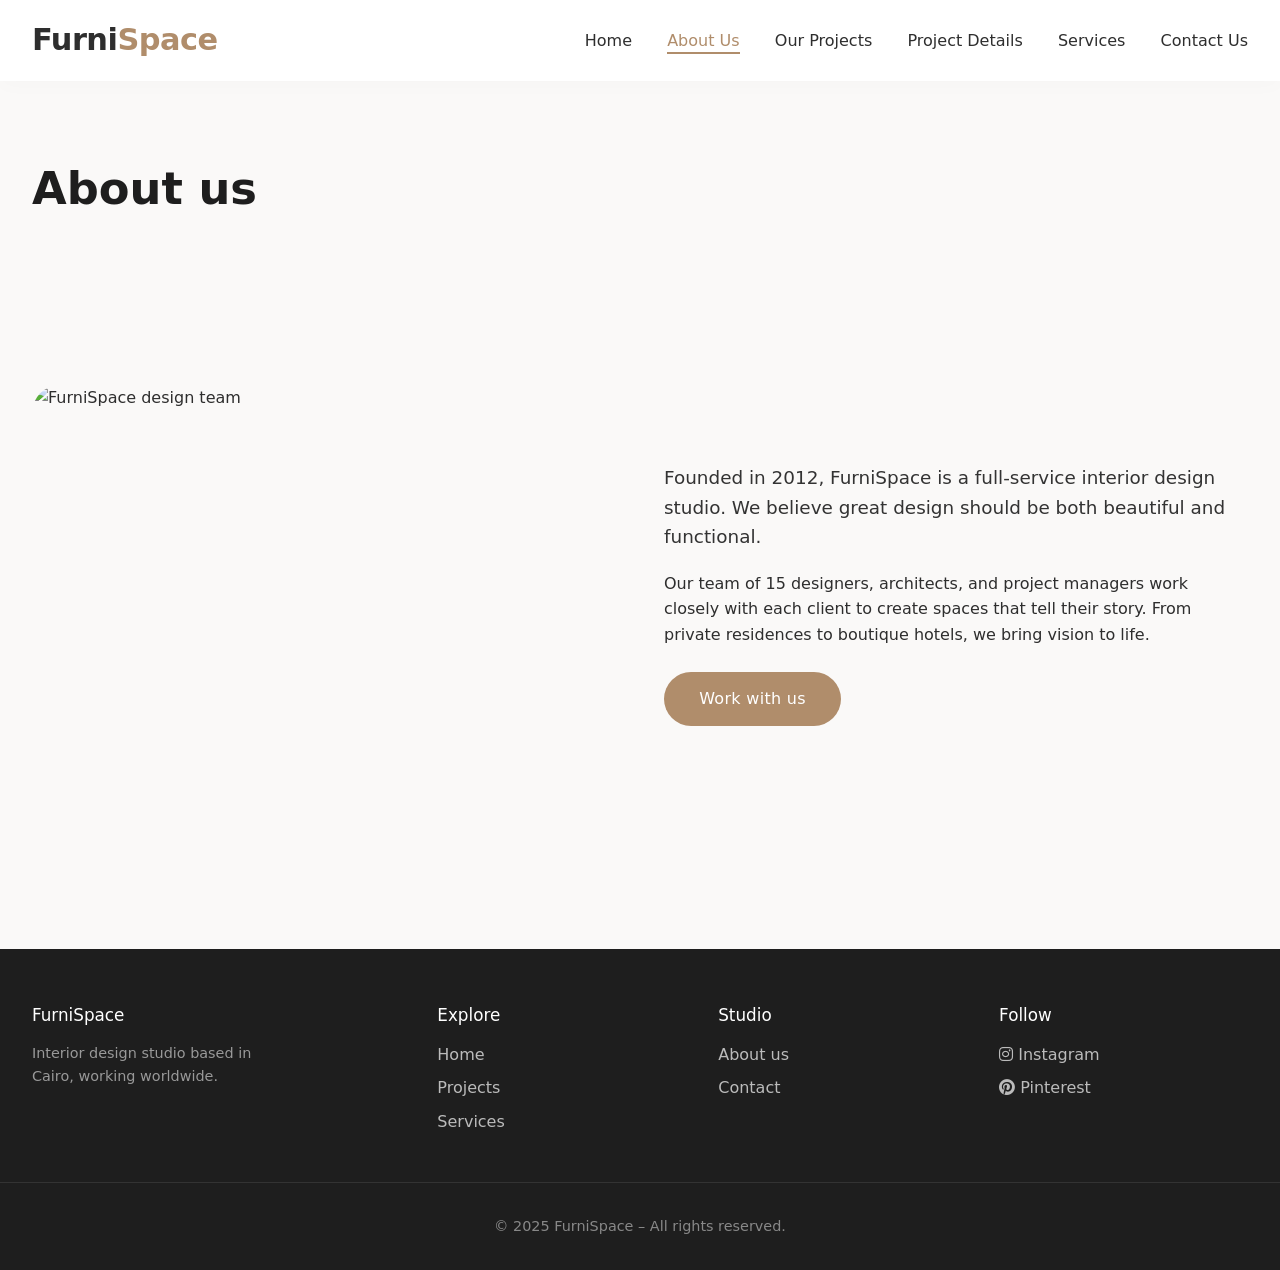
==== FurniSpace/pages/about.html @ 3a3be59d "Add files via upload" ====
<!doctype html>
<html lang="en">
  <head>
    <meta charset="UTF-8" />
    <meta name="viewport" content="width=device-width, initial-scale=1.0" />
    <title>About Us – FurniSpace</title>
    <link
      rel="stylesheet"
      href="https://cdnjs.cloudflare.com/ajax/libs/font-awesome/6.0.0-beta3/css/all.min.css"
    />
    <link rel="stylesheet" href="../css/style.css" />
    <link rel="stylesheet" href="../css/responsive.css" />
  </head>
  <body>
    <header class="site-header">
      <div class="navbar">
        <a href="../index.html" class="logo">Furni<span>Space</span></a>
        <button
          class="menu-toggle"
          id="menuToggle"
          aria-label="Toggle navigation"
        >
          <i class="fas fa-bars"></i>
        </button>
        <ul class="nav-links" id="navLinks">
          <li><a href="../index.html">Home</a></li>
          <li><a href="about.html" class="active-nav">About Us</a></li>
          <li><a href="projects.html">Our Projects</a></li>
          <li><a href="project-details.html">Project Details</a></li>
          <li><a href="services.html">Services</a></li>
          <li><a href="contact.html">Contact Us</a></li>
        </ul>
      </div>
    </header>

    <main>
      <section class="section page-header">
        <div class="container">
          <h1 class="page-title">About us</h1>
        </div>
      </section>

      <section class="section">
        <div class="container about-content">
          <img
            src="https://images.unsplash.com/photo-1556912173-3bb406ef7e77?q=80&w=2000&auto=format&fit=crop"
            alt="FurniSpace design team"
          />
          <div>
            <p class="lead">
              Founded in 2012, FurniSpace is a full-service interior design
              studio. We believe great design should be both beautiful and
              functional.
            </p>
            <p>
              Our team of 15 designers, architects, and project managers work
              closely with each client to create spaces that tell their story.
              From private residences to boutique hotels, we bring vision to
              life.
            </p>
            <p style="margin-top: 1.5rem">
              <a href="contact.html" class="btn">Work with us</a>
            </p>
          </div>
        </div>
      </section>
    </main>

    <footer class="site-footer">
      <div class="container footer-grid">
        <div>
          <h4>FurniSpace</h4>
          <p class="footer-desc">
            Interior design studio based in Cairo, working worldwide.
          </p>
        </div>
        <div>
          <h4>Explore</h4>
          <a href="../index.html">Home</a><a href="projects.html">Projects</a
          ><a href="services.html">Services</a>
        </div>
        <div>
          <h4>Studio</h4>
          <a href="about.html">About us</a><a href="contact.html">Contact</a>
        </div>
        <div>
          <h4>Follow</h4>
          <a href="#"><i class="fab fa-instagram"></i> Instagram</a
          ><a href="#"><i class="fab fa-pinterest"></i> Pinterest</a>
        </div>
      </div>
      <div class="container footer-bottom">
        © 2025 FurniSpace – All rights reserved.
      </div>
    </footer>

    <script src="../js/navigation.js"></script>
  </body>
</html>
---- FurniSpace/css/style.css ----
/* ============================================================
   FURNISPACE — MAIN STYLESHEET
   ============================================================ */

/* ---------- RESET & BASE ---------- */
*,
*::before,
*::after {
  margin: 0;
  padding: 0;
  box-sizing: border-box;
}

html {
  scroll-behavior: smooth;
}

body {
  font-family:
    "Inter",
    system-ui,
    -apple-system,
    BlinkMacSystemFont,
    "Segoe UI",
    Roboto,
    sans-serif;
  background-color: #faf9f8;
  color: #2e2e2e;
  line-height: 1.6;
  -webkit-font-smoothing: antialiased;
}

img {
  max-width: 100%;
  display: block;
}

a {
  text-decoration: none;
  color: inherit;
  transition: color 0.2s;
}

ul {
  list-style: none;
}

button {
  font-family: inherit;
  cursor: pointer;
}

/* ---------- LAYOUT ---------- */
.container {
  max-width: 1280px;
  margin: 0 auto;
  padding: 0 2rem;
  width: 100%;
}

.section {
  padding: 5rem 0;
}

/* ---------- TYPOGRAPHY ---------- */
h1,
h2,
h3,
h4,
h5 {
  font-weight: 600;
  line-height: 1.25;
  color: #1e1e1e;
}

.section-title {
  font-size: 2.3rem;
  margin-bottom: 2.5rem;
  position: relative;
  display: inline-block;
}

.section-title::after {
  content: "";
  position: absolute;
  bottom: -10px;
  left: 0;
  width: 60px;
  height: 4px;
  background: #b08d6b;
  border-radius: 4px;
}

.page-title {
  font-size: 2.8rem;
  margin-bottom: 0.5rem;
}

.page-subtitle {
  font-size: 1.15rem;
  color: #555;
  max-width: 640px;
}

.lead {
  font-size: 1.15rem;
  margin-bottom: 1.2rem;
  color: #333;
}

/* ---------- BUTTONS ---------- */
.btn {
  display: inline-flex;
  align-items: center;
  justify-content: center;
  gap: 0.6rem;
  background: #b08d6b;
  color: #fff;
  padding: 0.9rem 2.2rem;
  border-radius: 40px;
  font-weight: 500;
  letter-spacing: 0.3px;
  border: none;
  transition:
    background 0.25s,
    transform 0.2s;
}

.btn:hover {
  background: #9a7a5a;
  transform: translateY(-2px);
}

.btn-full {
  width: 100%;
}

/* ---------- HEADER / NAV ---------- */
.site-header {
  background: #fff;
  box-shadow: 0 4px 20px rgba(0, 0, 0, 0.02);
  position: sticky;
  top: 0;
  z-index: 100;
}

.navbar {
  display: flex;
  justify-content: space-between;
  align-items: center;
  padding: 1rem 2rem;
  max-width: 1400px;
  margin: 0 auto;
}

.logo {
  font-size: 1.9rem;
  font-weight: 700;
  letter-spacing: -0.5px;
  color: #2e2e2e;
}

.logo span {
  color: #b08d6b;
}

.nav-links {
  display: flex;
  gap: 2.2rem;
  font-weight: 500;
}

.nav-links a {
  position: relative;
  padding-bottom: 4px;
}

.nav-links a::after {
  content: "";
  position: absolute;
  bottom: 0;
  left: 0;
  width: 0;
  height: 2px;
  background: #b08d6b;
  transition: width 0.25s;
}

.nav-links a:hover,
.nav-links a.active-nav {
  color: #b08d6b;
}

.nav-links a:hover::after,
.nav-links a.active-nav::after {
  width: 100%;
}

.menu-toggle {
  display: none;
  background: none;
  border: none;
  font-size: 1.8rem;
  color: #2e2e2e;
  cursor: pointer;
}

/* ---------- HERO (HOME) ---------- */
.hero {
  display: grid;
  grid-template-columns: 1fr 1fr;
  min-height: 520px;
  background: #efece9;
}

.hero-content {
  display: flex;
  flex-direction: column;
  justify-content: center;
  padding: 3rem 2rem 3rem 3rem;
}

.hero-content h1 {
  font-size: 3.2rem;
  line-height: 1.15;
  letter-spacing: -1px;
  margin-bottom: 1.5rem;
}

.hero-content p {
  font-size: 1.15rem;
  margin-bottom: 2rem;
  color: #4a4a4a;
  max-width: 480px;
}

.hero-image {
  background: url("https://images.unsplash.com/photo-1618221195710-dd6b41faaea6?q=80&w=2000&auto=format&fit=crop")
    center/cover no-repeat;
  min-height: 420px;
}

/* ---------- SERVICE CARDS ---------- */
.services-grid {
  display: grid;
  grid-template-columns: repeat(auto-fit, minmax(220px, 1fr));
  gap: 2rem;
  margin-top: 2rem;
}

.services-grid--full {
  grid-template-columns: repeat(auto-fit, minmax(260px, 1fr));
}

.service-card {
  background: #fff;
  padding: 2.2rem 1.8rem;
  border-radius: 20px;
  box-shadow: 0 12px 30px rgba(0, 0, 0, 0.03);
  text-align: center;
  transition:
    transform 0.25s,
    box-shadow 0.25s;
}

.service-card:hover {
  transform: translateY(-8px);
  box-shadow: 0 20px 40px rgba(0, 0, 0, 0.06);
}

.service-card i {
  font-size: 2.8rem;
  color: #b08d6b;
  margin-bottom: 1.2rem;
}

.service-card h3 {
  font-size: 1.4rem;
  margin-bottom: 0.7rem;
}

.service-card p {
  color: #666;
  font-size: 0.95rem;
}

/* ---------- PROJECTS GRID (HOME) ---------- */
.projects-grid {
  display: grid;
  grid-template-columns: repeat(auto-fit, minmax(280px, 1fr));
  gap: 2rem;
}

.project-card {
  display: block;
  border-radius: 24px;
  overflow: hidden;
  box-shadow: 0 10px 20px rgba(0, 0, 0, 0.02);
  background: #fff;
  transition:
    transform 0.2s,
    box-shadow 0.25s;
}

.project-card:hover {
  transform: translateY(-4px);
  box-shadow: 0 18px 36px rgba(0, 0, 0, 0.06);
}

.project-card img {
  width: 100%;
  height: 260px;
  object-fit: cover;
  transition: transform 0.4s;
}

.project-card:hover img {
  transform: scale(1.05);
}

.project-info {
  padding: 1.4rem;
}

.project-info h4 {
  font-size: 1.3rem;
  margin-bottom: 0.25rem;
}

.project-info p {
  color: #7a7a7a;
  font-size: 0.95rem;
}

/* ---------- WHY CHOOSE US ---------- */
.why-grid {
  display: grid;
  grid-template-columns: repeat(3, 1fr);
  gap: 2rem;
  margin-top: 2rem;
}

.why-item {
  display: flex;
  gap: 1.2rem;
  align-items: flex-start;
}

.why-item i {
  font-size: 2rem;
  color: #b08d6b;
}

.why-item h3 {
  font-size: 1.25rem;
  margin-bottom: 0.4rem;
}

.why-item p {
  color: #666;
}

/* ---------- TESTIMONIALS ---------- */
.testimonial-grid {
  display: grid;
  grid-template-columns: repeat(auto-fit, minmax(260px, 1fr));
  gap: 2rem;
}

.testimonial-card {
  background: #fff;
  padding: 2rem;
  border-radius: 24px;
  box-shadow: 0 8px 22px rgba(0, 0, 0, 0.02);
}

.testimonial-card i {
  color: #b08d6b;
  font-size: 1.8rem;
  margin-bottom: 0.8rem;
}

.testimonial-card p {
  font-style: italic;
  margin-bottom: 1.2rem;
  color: #555;
}

.testimonial-card h5 {
  font-weight: 600;
}

/* ---------- ABOUT PAGE ---------- */
.about-content {
  display: grid;
  grid-template-columns: 1fr 1fr;
  gap: 3rem;
  align-items: center;
}

.about-content img {
  border-radius: 28px;
  height: 420px;
  width: 100%;
  object-fit: cover;
}

/* ---------- PROJECTS PAGE (FILTER) ---------- */
.filter-buttons {
  display: flex;
  flex-wrap: wrap;
  gap: 0.8rem;
  margin: 2rem 0 2.5rem;
}

.filter-btn {
  background: transparent;
  border: 1.5px solid #ddd;
  padding: 0.6rem 1.6rem;
  border-radius: 40px;
  font-weight: 500;
  color: #333;
  transition: all 0.2s;
}

.filter-btn:hover {
  border-color: #b08d6b;
  color: #b08d6b;
}

.filter-btn.active {
  background: #b08d6b;
  border-color: #b08d6b;
  color: #fff;
}

.projects-gallery {
  display: grid;
  grid-template-columns: repeat(auto-fill, minmax(300px, 1fr));
  gap: 2rem;
}

.gallery-item {
  display: block;
  border-radius: 20px;
  overflow: hidden;
  position: relative;
  box-shadow: 0 8px 18px rgba(0, 0, 0, 0.05);
  transition: transform 0.25s;
  animation: fadeIn 0.4s ease;
}

.gallery-item:hover {
  transform: translateY(-6px);
}

.gallery-item img {
  width: 100%;
  height: 280px;
  object-fit: cover;
  transition: transform 0.4s;
}

.gallery-item:hover img {
  transform: scale(1.07);
}

.overlay {
  position: absolute;
  bottom: 0;
  left: 0;
  right: 0;
  background: linear-gradient(to top, rgba(0, 0, 0, 0.78), transparent);
  color: #fff;
  padding: 1.5rem 1.2rem 1rem;
  transform: translateY(10px);
  opacity: 0;
  transition: all 0.3s;
}

.gallery-item:hover .overlay {
  opacity: 1;
  transform: translateY(0);
}

.overlay h4 {
  font-size: 1.2rem;
  color: #fff;
}

.overlay p {
  font-size: 0.9rem;
  opacity: 0.85;
}

@keyframes fadeIn {
  from {
    opacity: 0;
    transform: translateY(10px);
  }
  to {
    opacity: 1;
    transform: translateY(0);
  }
}

/* ---------- PROJECT DETAILS ---------- */
.main-image {
  border-radius: 28px;
  overflow: hidden;
  margin-bottom: 2rem;
}

.main-image img {
  width: 100%;
  height: 480px;
  object-fit: cover;
}

.detail-meta {
  display: grid;
  grid-template-columns: repeat(3, 1fr);
  background: #fff;
  border-radius: 24px;
  padding: 1.8rem;
  margin: 2rem 0;
  box-shadow: 0 8px 20px rgba(0, 0, 0, 0.02);
}

.meta-item {
  display: flex;
  align-items: center;
  gap: 0.6rem;
  font-weight: 500;
}

.meta-item i {
  color: #b08d6b;
  font-size: 1.2rem;
}

.project-description {
  margin: 2rem 0;
}

.project-description h2,
.project-gallery h2 {
  font-size: 1.8rem;
  margin-bottom: 1rem;
  position: relative;
  display: inline-block;
}

.project-description h2::after,
.project-gallery h2::after {
  content: "";
  position: absolute;
  bottom: -6px;
  left: 0;
  width: 40px;
  height: 3px;
  background: #b08d6b;
  border-radius: 3px;
}

.project-description p {
  font-size: 1.1rem;
  color: #444;
  margin-top: 1rem;
  max-width: 800px;
}

.gallery-grid {
  display: grid;
  grid-template-columns: repeat(3, 1fr);
  gap: 1.2rem;
  margin-top: 1.5rem;
}

.gallery-grid img {
  height: 200px;
  width: 100%;
  object-fit: cover;
  border-radius: 16px;
  transition: transform 0.25s;
}

.gallery-grid img:hover {
  transform: scale(1.03);
}

/* ---------- CONTACT PAGE ---------- */
.contact-wrapper {
  display: grid;
  grid-template-columns: 1.2fr 1fr;
  gap: 3rem;
  align-items: start;
}

.contact-form {
  background: #fff;
  padding: 2.5rem;
  border-radius: 28px;
  box-shadow: 0 15px 35px rgba(0, 0, 0, 0.03);
}

.form-group {
  margin-bottom: 1.5rem;
}

.form-group label {
  display: block;
  margin-bottom: 0.4rem;
  font-weight: 500;
  font-size: 0.95rem;
}

.form-group input,
.form-group select,
.form-group textarea {
  width: 100%;
  padding: 0.9rem 1.2rem;
  border: 1.5px solid #e2e2e2;
  border-radius: 40px;
  font-size: 1rem;
  font-family: inherit;
  background: #fafafa;
  transition:
    border-color 0.2s,
    background 0.2s;
}

.form-group input:focus,
.form-group select:focus,
.form-group textarea:focus {
  outline: none;
  border-color: #b08d6b;
  background: #fff;
}

.form-group textarea {
  border-radius: 24px;
  resize: vertical;
  min-height: 130px;
}

.error-message {
  color: #c0392b;
  font-size: 0.85rem;
  margin-top: 0.3rem;
  display: none;
}

.contact-info p {
  margin-bottom: 1rem;
  font-size: 1.05rem;
  display: flex;
  align-items: center;
  gap: 0.8rem;
}

.contact-info i {
  color: #b08d6b;
  width: 20px;
  text-align: center;
}

/* ---------- FOOTER ---------- */
.site-footer {
  background: #1e1e1e;
  color: #ddd;
  padding: 3.5rem 0 2rem;
  margin-top: 4rem;
}

.footer-grid {
  display: grid;
  grid-template-columns: 1.5fr 1fr 1fr 1fr;
  gap: 2rem;
}

.footer-grid h4 {
  color: #fff;
  margin-bottom: 1rem;
  font-weight: 500;
  font-size: 1.05rem;
}

.footer-grid a {
  display: block;
  margin-bottom: 0.5rem;
  color: #bbb;
}

.footer-grid a:hover {
  color: #b08d6b;
}

.footer-desc {
  color: #999;
  font-size: 0.9rem;
  max-width: 260px;
}

.footer-bottom {
  text-align: center;
  border-top: 1px solid #333;
  padding-top: 2rem;
  margin-top: 2.5rem;
  font-size: 0.9rem;
  color: #888;
}
---- FurniSpace/css/responsive.css ----
/* ============================================================
   FURNISPACE — RESPONSIVE STYLES
   ============================================================ */

/* ---------- TABLET (≤ 992px) ---------- */
@media (max-width: 992px) {
  .hero {
    grid-template-columns: 1fr;
  }

  .hero-content {
    padding: 3rem 1.5rem;
    text-align: center;
    align-items: center;
  }

  .hero-content p {
    margin-left: auto;
    margin-right: auto;
  }

  .hero-image {
    min-height: 300px;
  }

  .about-content {
    grid-template-columns: 1fr;
  }

  .why-grid {
    grid-template-columns: 1fr;
  }

  .contact-wrapper {
    grid-template-columns: 1fr;
  }

  .footer-grid {
    grid-template-columns: repeat(2, 1fr);
  }

  .detail-meta {
    grid-template-columns: 1fr;
    gap: 1rem;
  }

  .gallery-grid {
    grid-template-columns: 1fr 1fr;
  }

  .section-title {
    font-size: 2rem;
  }

  .page-title {
    font-size: 2.2rem;
  }
}

/* ---------- MOBILE (≤ 768px) ---------- */
@media (max-width: 768px) {
  .navbar {
    padding: 0.9rem 1.5rem;
  }

  .menu-toggle {
    display: block;
  }

  .nav-links {
    display: none;
    flex-direction: column;
    position: absolute;
    top: 100%;
    left: 0;
    width: 100%;
    background: #fff;
    padding: 1.5rem 2rem;
    box-shadow: 0 20px 30px rgba(0, 0, 0, 0.06);
    gap: 1.2rem;
  }

  .nav-links.show {
    display: flex;
  }

  .hero-content h1 {
    font-size: 2.5rem;
  }

  .section {
    padding: 3.5rem 0;
  }

  .container {
    padding: 0 1.5rem;
  }

  .main-image img {
    height: 320px;
  }

  .gallery-item img {
    height: 240px;
  }

  .project-card img {
    height: 220px;
  }

  .footer-grid {
    grid-template-columns: 1fr;
    gap: 1.5rem;
  }
}

/* ---------- SMALL MOBILE (≤ 480px) ---------- */
@media (max-width: 480px) {
  .hero-content h1 {
    font-size: 2rem;
  }

  .section-title {
    font-size: 1.7rem;
  }

  .page-title {
    font-size: 1.8rem;
  }

  .gallery-grid {
    grid-template-columns: 1fr;
  }

  .filter-btn {
    padding: 0.5rem 1.2rem;
    font-size: 0.9rem;
  }

  .contact-form {
    padding: 1.8rem;
  }

  .service-card {
    padding: 1.8rem 1.2rem;
  }
}
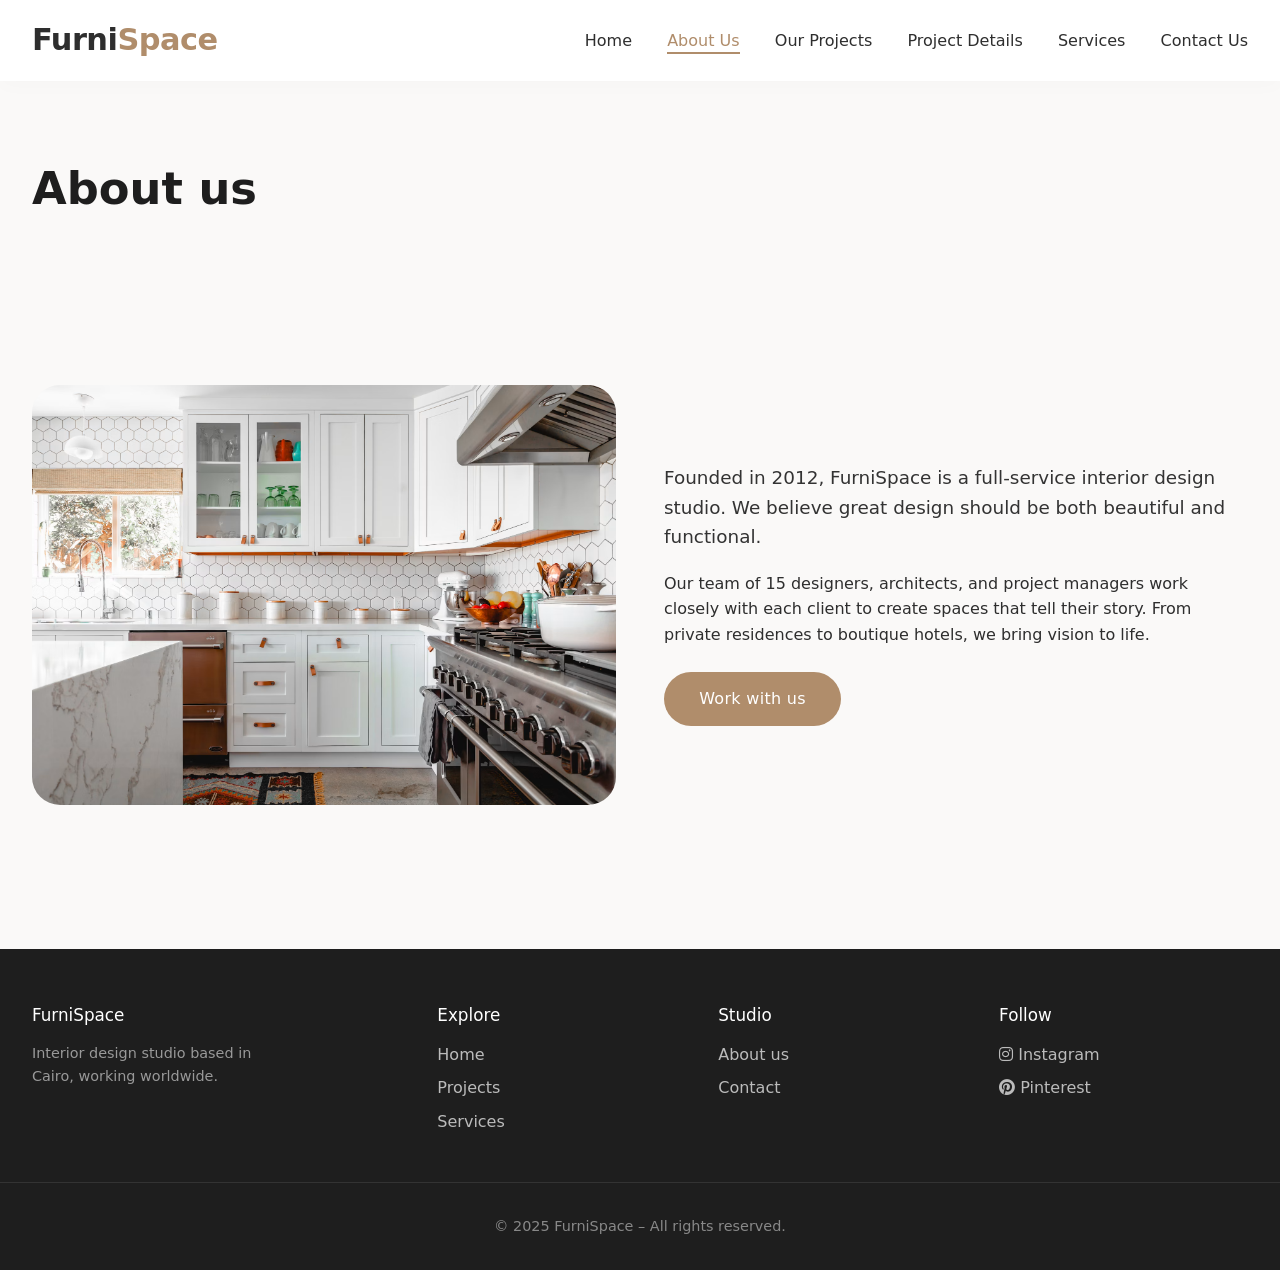
==== commit 77df4d1a: "Add files via upload" ====
--- a/FurniSpace/pages/about.html
+++ b/FurniSpace/pages/about.html
@@ -42,10 +42,7 @@
 
       <section class="section">
         <div class="container about-content">
-          <img
-            src="https://images.unsplash.com/photo-1556912173-3bb406ef7e77?q=80&w=2000&auto=format&fit=crop"
-            alt="FurniSpace design team"
-          />
+          <img src="../imgs/about.avif" alt="FurniSpace design team" />
           <div>
             <p class="lead">
               Founded in 2012, FurniSpace is a full-service interior design
--- a/FurniSpace/css/style.css
+++ b/FurniSpace/css/style.css
@@ -235,8 +235,7 @@
 }
 
 .hero-image {
-  background: url("https://images.unsplash.com/photo-1618221195710-dd6b41faaea6?q=80&w=2000&auto=format&fit=crop")
-    center/cover no-repeat;
+  background: url("../imgs/bg.avif") center/cover no-repeat;
   min-height: 420px;
 }
 
